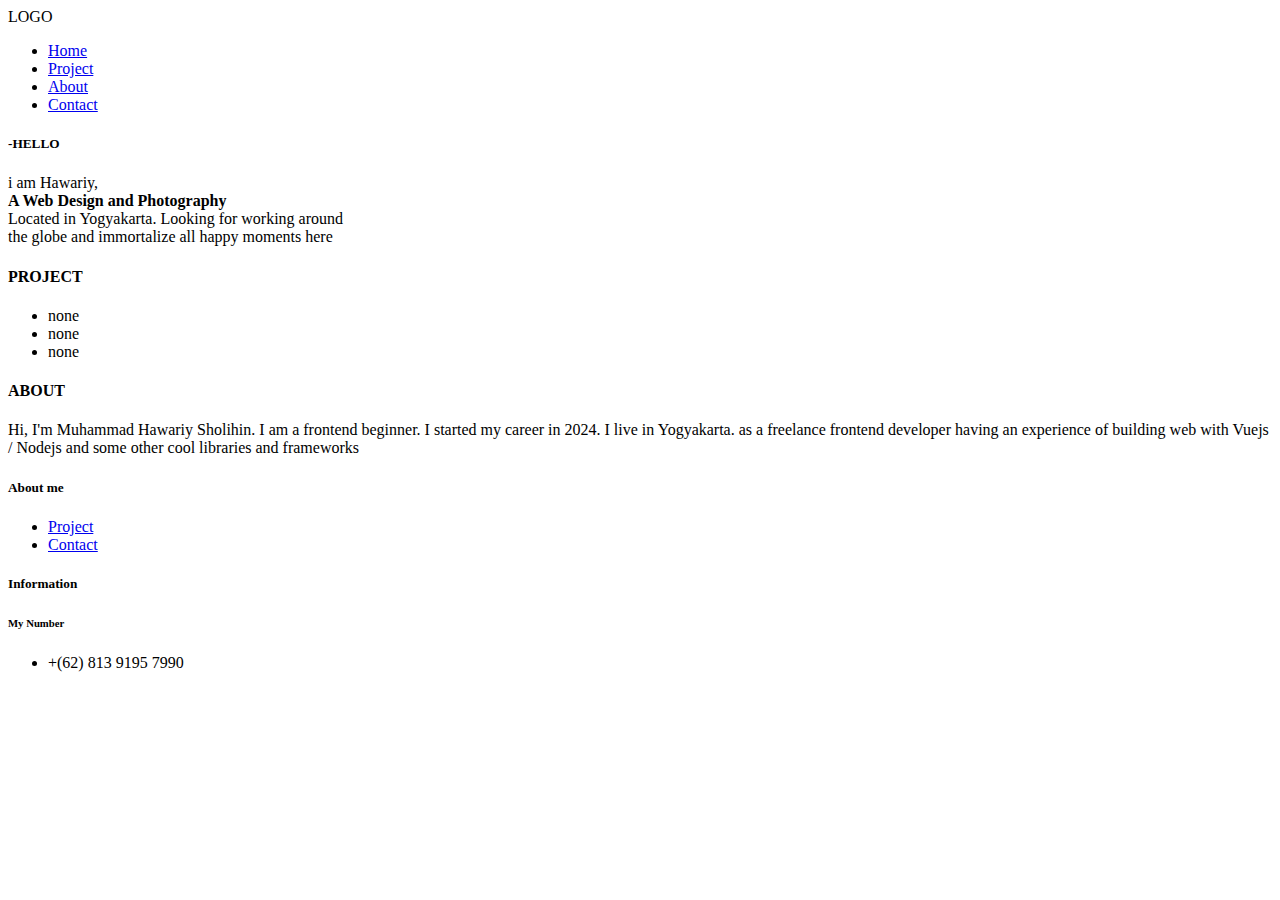
==== index.html @ 5d68226a "Website Portfolio" ====
<!DOCTYPE html>
<html lang="en">
<head>
    <meta charset="UTF-8">
    <meta name="viewport" content="width=device-width, initial-scale=1.0">
    <title>Hawariys | Portfolio</title>
</head>
<body>
    <header>LOGO</header>
    <ul>
        <li><a href="index.html">Home</a> </li>
        <li><a href="pages/project.html">Project</a></li>
        <li><a href="pages/about.html">About</a></li>
        <li><a href="pages/contact.html">Contact</a></li>
    </ul>
    <main>
        <h5>-HELLO</h5>
        <p>i am Hawariy,<br> <b>A Web Design and Photography</b> <br> Located in Yogyakarta. Looking for working around <br> the globe and immortalize all happy moments here</p>
    </main>

    <h4>PROJECT</h4>
    <ul>
        <li>none</li>
        <li>none</li>
        <li>none</li>
    </ul>

    <h4>ABOUT</h4>
    <p>Hi, I'm Muhammad Hawariy Sholihin. I am a frontend beginner. I started my career in 2024. I live in Yogyakarta. as a freelance frontend developer having an experience of building web with Vuejs / Nodejs and some other cool libraries and frameworks</p>

    <h5>About me</h5>
    <ul>
        <li><a href="project.html">Project</a></li>
        <li><a href="contact.html">Contact</a></li>
    </ul>

    <h5>Information</h5>
    <h6>My Number</h6>
    <ul>
        <li>+(62) 813 9195 7990</li>
    </ul>


</body>
</html>
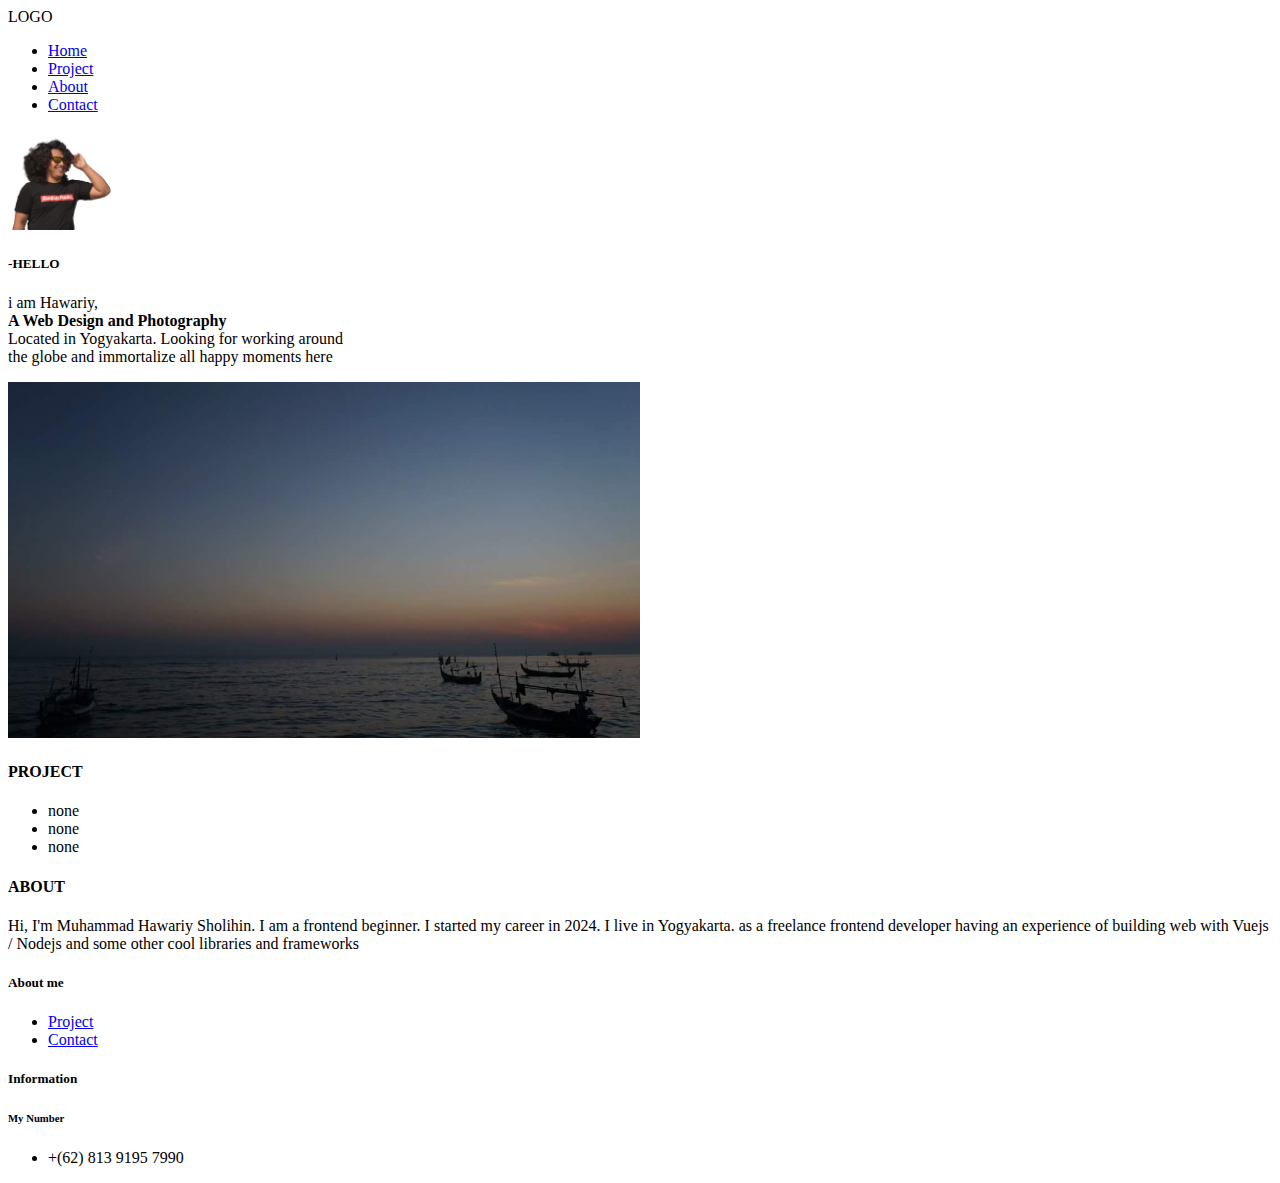
==== commit e4ad07b9: "Website Portfolio" ====
--- a/index.html
+++ b/index.html
@@ -13,10 +13,14 @@
         <li><a href="pages/about.html">About</a></li>
         <li><a href="pages/contact.html">Contact</a></li>
     </ul>
+
+    <img src="img/profil.png" height="100px" alt="Profil">
     <main>
         <h5>-HELLO</h5>
         <p>i am Hawariy,<br> <b>A Web Design and Photography</b> <br> Located in Yogyakarta. Looking for working around <br> the globe and immortalize all happy moments here</p>
     </main>
+
+    <img src="img/home.jpg" width="50%" alt="section">
 
     <h4>PROJECT</h4>
     <ul>
@@ -28,10 +32,11 @@
     <h4>ABOUT</h4>
     <p>Hi, I'm Muhammad Hawariy Sholihin. I am a frontend beginner. I started my career in 2024. I live in Yogyakarta. as a freelance frontend developer having an experience of building web with Vuejs / Nodejs and some other cool libraries and frameworks</p>
 
+
     <h5>About me</h5>
     <ul>
-        <li><a href="project.html">Project</a></li>
-        <li><a href="contact.html">Contact</a></li>
+        <li><a href="pages/project.html">Project</a></li>
+        <li><a href="pages/contact.html">Contact</a></li>
     </ul>
 
     <h5>Information</h5>
@@ -41,5 +46,6 @@
     </ul>
 
 
+
 </body>
 </html>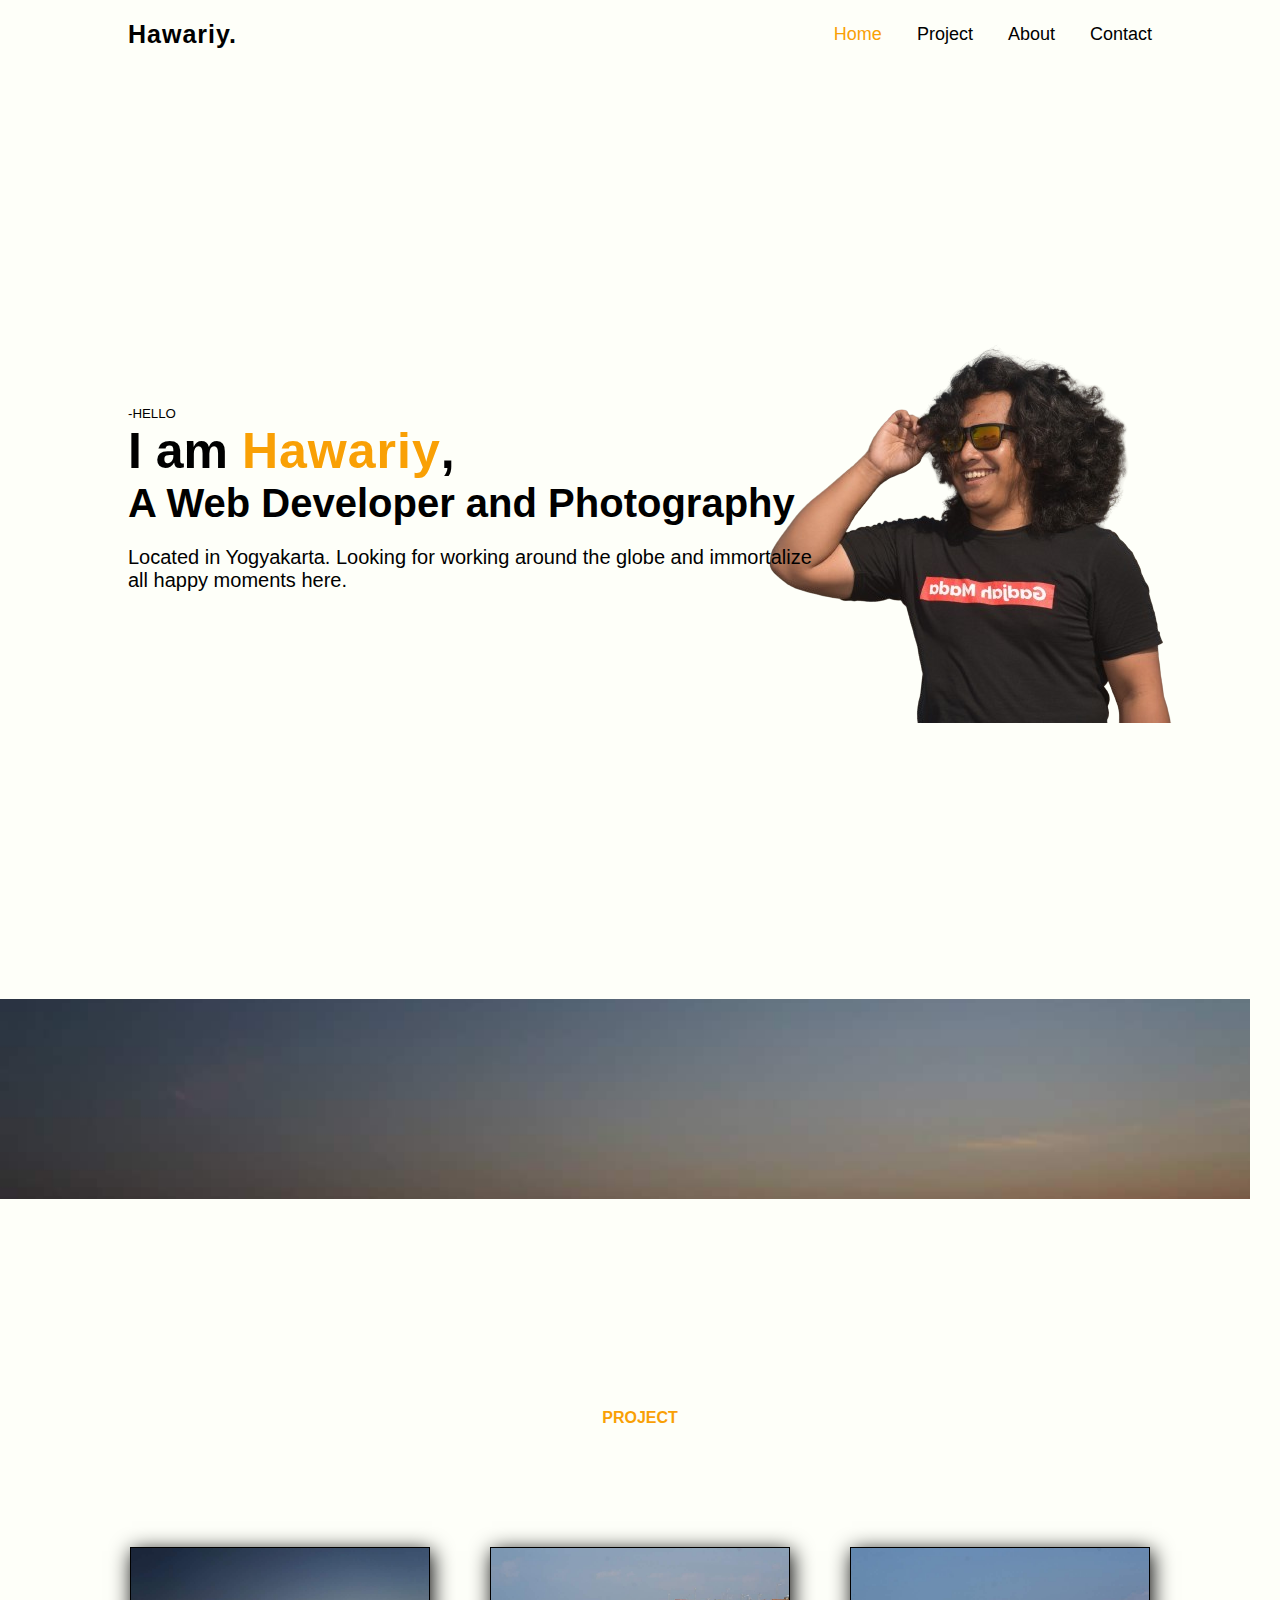
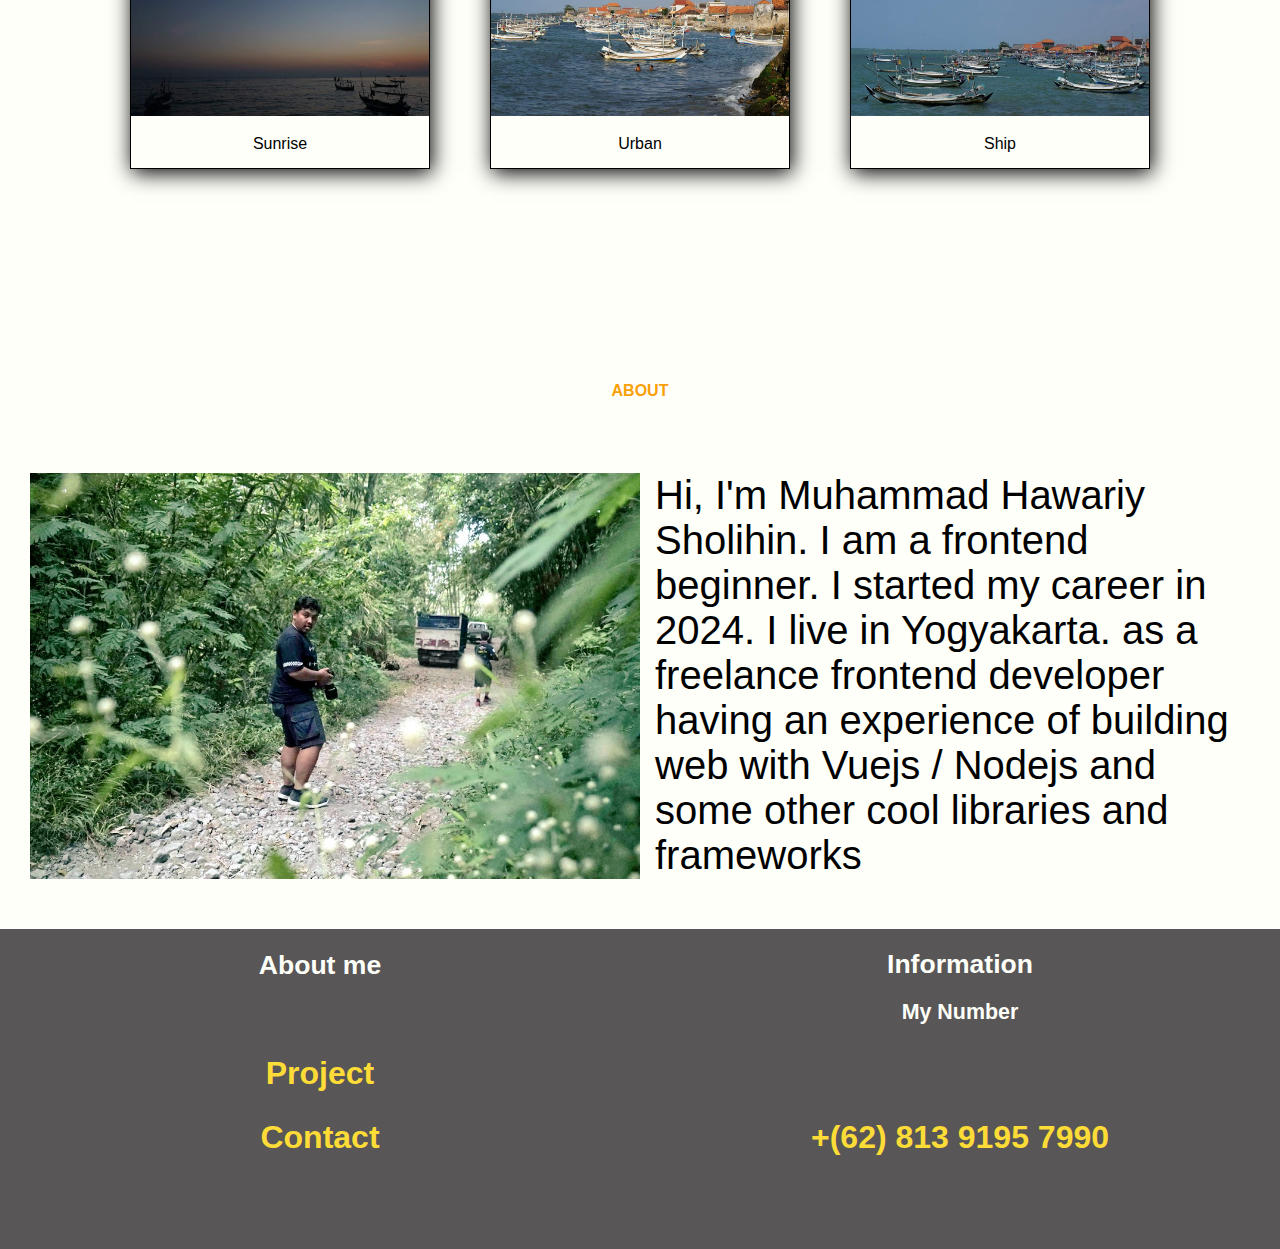
==== commit d58eea77: "add css" ====
--- a/index.html
+++ b/index.html
@@ -4,46 +4,92 @@
     <meta charset="UTF-8">
     <meta name="viewport" content="width=device-width, initial-scale=1.0">
     <title>Hawariys | Portfolio</title>
+    <link rel="stylesheet" href="styles.css">
 </head>
 <body>
-    <header>LOGO</header>
-    <ul>
-        <li><a href="index.html">Home</a> </li>
-        <li><a href="pages/project.html">Project</a></li>
-        <li><a href="pages/about.html">About</a></li>
-        <li><a href="pages/contact.html">Contact</a></li>
-    </ul>
+    <header class="header">
+        <a class="logo" href="index.html">hawariy.</a>
+        <nav>
+            <ul class="nav_link">
+                <li><a class="active" href="index.html">Home</a> </li>
+                <li><a href="pages/project.html">Project</a></li>
+                <li><a href="pages/about.html">About</a></li>
+                <li><a href="pages/contact.html">Contact</a></li>
+            </ul>
+        </nav>
 
-    <img src="img/profil.png" height="100px" alt="Profil">
-    <main>
-        <h5>-HELLO</h5>
-        <p>i am Hawariy,<br> <b>A Web Design and Photography</b> <br> Located in Yogyakarta. Looking for working around <br> the globe and immortalize all happy moments here</p>
-    </main>
+    </header> 
 
-    <img src="img/home.jpg" width="50%" alt="section">
+    <section class="home">
+        <div class="home-content">
+                <h5>-HELLO</h5>
+                <h1>I am <span>Hawariy</span>,</h1>
+                <h2>A Web Developer and Photography</h2>
+                <p>Located in Yogyakarta. Looking for working around the globe and immortalize all happy moments here.</p>
+        </div>
 
-    <h4>PROJECT</h4>
-    <ul>
-        <li>none</li>
-        <li>none</li>
-        <li>none</li>
-    </ul>
+        <img class="profil" src="img/profil.png" alt="profil">
+        
+    </section>
+    
+    <img class="crop-img" src="img/home.jpg" alt="home">
 
-    <h4>ABOUT</h4>
-    <p>Hi, I'm Muhammad Hawariy Sholihin. I am a frontend beginner. I started my career in 2024. I live in Yogyakarta. as a freelance frontend developer having an experience of building web with Vuejs / Nodejs and some other cool libraries and frameworks</p>
+    <section class="home-project">
+        <h4 id="galery">PROJECT</h4>
+        <div class="container">
+        <div class="gallery">
+            <a target="_blank" href="img/home.jpg">
+                <img src="img/home.jpg" alt="home" width="600" height="400">
+            </a>
+            <div class="desc">Sunrise</div>
+        </div>
+    
+        <div class="gallery">
+            <a target="_blank" href="img/contact.jpg">
+              <img src="img/contact.jpg" alt="Contact" width="600" height="400">
+            </a>
+            <div class="desc">Urban</div>
+        </div>
+
+        <div class="gallery">
+            <a target="_blank" href="img/about.jpg">
+                <img src="img/about.jpg" alt="About" width="600" height="400">
+            </a>
+            <div class="desc">Ship</div>
+        </div>
+    </div>
+    </section>
+
+    <div class="home-about">
+        
+     <h4 id="about">ABOUT</h4>
+
+        <div class="about-content">
+        <img src="img/hutan.jpg" alt="photo" class="bike align-left">
+        <p>Hi, I'm Muhammad Hawariy Sholihin. I am a frontend beginner. I started my career in 2024. I live in Yogyakarta. as a freelance frontend developer having an experience of building web with Vuejs / Nodejs and some other cool libraries and frameworks</p>
+
+        </div>
+    </div>
+
+    <section class="home-information">
+        <div class="info-link">
+        <h5>About me</h5>
+            <ul>
+                <li><a href="../pages/project.html">Project</a></li>
+                <li><a href="pages/contact.html">Contact</a></li>
+            </ul>
+        </div>
+
+        <div class="info-num">
+        <h5>Information</h5>
+        <h6>My Number</h6>
+            <ul>
+                <li>+(62) 813 9195 7990</li>
+            </ul>
+        </div>
 
 
-    <h5>About me</h5>
-    <ul>
-        <li><a href="pages/project.html">Project</a></li>
-        <li><a href="pages/contact.html">Contact</a></li>
-    </ul>
-
-    <h5>Information</h5>
-    <h6>My Number</h6>
-    <ul>
-        <li>+(62) 813 9195 7990</li>
-    </ul>
+    </section>
 
 
 
--- a/styles.css
+++ b/styles.css
@@ -0,0 +1,430 @@
+*{
+    margin: 0;
+    padding: 0;
+    box-sizing: border-box;
+    font-family: sans-serif;
+}
+
+body{
+    background-color: #fefff9;
+    color: black;
+}
+
+.header{
+    position: relative;
+    top: 0;
+    left: 0;
+    width: 100%;
+    padding: 20px 10%;
+    background-color: transparent;
+    display: flex;
+    justify-content: space-between;
+    align-items: center;
+    z-index: 100;
+    
+}
+
+
+.header a:hover {
+    color: #f9a005;
+}
+
+.logo{ 
+    font-size: 25px;
+    color: black;
+    text-decoration: none;
+    font-weight: 600;
+    text-transform: capitalize;
+    letter-spacing: 1px;
+    transition: 0.3s ease 0s;
+    
+}
+
+
+.nav_link{
+    list-style: none;
+    display: inline-flex;
+
+}
+.nav_link a{
+    font-size: 18px;
+    color: black;
+    text-decoration: none;
+    font-weight: 500;
+    margin-left: 35px;
+    transition: 0.3s ease 0s;
+}
+
+.nav_link a:hover, 
+.nav_link a.active{
+    color: #f9a005;
+}
+
+.home{
+    display: flex;
+    position: relative;
+    align-items: center;
+    height: 100vh;
+    padding: 0 10%;
+    /* border: 1px solid hotpink; */
+}
+
+.profil{
+    display: flex;
+    margin-left: 35%;
+    position:absolute;
+    transform: scaleX(-1);
+    /* border: 1px solid blue; */
+    background-color: transparent;
+    z-index: 1;
+}
+
+.home-content{
+    background-color: transparent;
+    position: relative;
+    color: black;
+    max-width: 700px;
+    z-index: 2;
+    /* border: 1px solid red; */
+}
+
+.home-content h5{
+    font-weight: 100;
+}
+
+.home-content h1{
+    font-size: 50px;
+    font-weight: 900;
+    line-height: 1.2;
+}
+
+h1 span{
+    color: #f9a005;
+    letter-spacing: 1px;
+}
+.home-content h2{
+    font-size: 40px;
+    font-weight: 700;
+}
+
+.home-content p{
+    font-size: 20px;
+    margin:20px 0 40px;
+}
+
+.crop-img{
+    object-fit: cover;
+    position: relative;
+    display: flex;
+    margin: 30px 0;
+    width: 1250px;
+    height: 200px;
+
+    /* border: 1px solid greenyellow; */
+}
+
+.home-project{
+    /* border: 1px solid red; */
+    display: flex;
+    flex-direction: column;
+    align-items: center;
+    justify-content: center;
+    padding: 40px 0;
+    margin: 80px 0;
+}
+
+#galery{
+    /* display: flex; */
+    /* line-height: 10; */
+    color: #f9a005;
+    top: 0%;
+    padding: 90px 0;
+    text-align: center;
+    justify-content: center;
+}
+
+.container{
+    display: flex;
+
+}
+
+
+.gallery {
+    /* display: flex; */
+    /* flex-direction: row; */
+    margin: 30px;
+    border: 1px solid black;
+    width: 300px;
+    justify-content: space-around;
+    box-shadow: 2px 4px 20px black;
+}
+
+.gallery:hover {
+    border: 1px solid #777;
+}
+  
+.gallery img {
+    width: 100%;
+    height: auto;
+}
+  
+.desc {
+    padding: 15px;
+    text-align: center;
+}
+
+.home-about{
+    /* border: 1px solid violet; */
+    display: flex;
+    position: relative;
+    flex-direction: column;
+    align-items: center;
+    padding: 20px 0;
+}
+
+#about{
+    line-height: 4;
+    margin: 20PX;
+    color: #f9a005;
+}
+
+.about-content{
+    display: flex;
+    padding: 30px;
+}
+
+.bike{
+    display: flex;
+    width: 50%;
+    height: 50%;
+}
+
+.about-content p{
+    padding-left: 15px;
+    font-size: 40px;
+    justify-content: center;
+    align-items: center;
+    width: 50%;
+    height: 50%;
+    /* border: 1px solid darkkhaki; */
+}
+
+.home-information{
+    /* border: 1px solid cyan; */
+    background-color: #585656;
+    display: flex;
+    align-items: center;
+    justify-content: center;
+    color:#fefff9;
+}
+
+.info-link{
+    /* border: 1px solid blue; */
+    width: 50%;
+    text-align: center;
+    align-items: center;
+    justify-content: center;
+    padding: 20px 0%;
+    position: relative;
+    font-size: 2em;
+    font-weight: 700;
+}
+
+.info-link ul{
+    list-style: none;
+    line-height: 2;
+    padding: 60px 0%;
+    
+}
+ul a{
+    text-decoration: none;
+    transition: 0.3s ease 0s;
+    color: #fedc37;
+}
+
+ul a:hover{
+    color: #c7a703;
+}
+
+.info-num{
+    /* border: 1px solid lawngreen; */
+    width: 50%;
+    text-align: center;
+    justify-content: center;
+    align-items: center;
+    padding: 20px 0%;
+    position: relative;
+    font-size: 2em;
+    font-weight: 700;
+}
+
+.info-num h6{
+    padding: 20px 0%;
+}
+
+.info-num ul{
+    list-style: none;
+    line-height: 2;
+    padding: 60px 0%;
+    color: #fedc37;
+    /* border: 1px solid maroon; */
+
+}
+
+/* Page Project */
+
+.header-sub{
+    /* border: 1px solid red; */
+    position: relative;;
+    top: 0;
+    left: 0;
+    width: 100%;
+    padding: 20px 10%;
+    background-color: transparent;
+    display: inline-block;
+    justify-content:space-around;
+    align-items: center;
+    text-align: center;
+} 
+
+.header-sub a:hover{
+    color: #f9a005;
+}
+
+.logo-sub{
+    font-size: 35px;
+    color: black;
+    display: flex;
+    padding: 10px 0%;
+    margin: 20px 0%;
+    flex-direction: column;
+    text-decoration: none;
+    font-weight: 600;
+    text-transform: capitalize;
+    letter-spacing: 1px;
+    transition: 0.3s ease 0s;
+}
+
+.link-sub{
+    justify-content: space-between;
+    list-style: none;
+    display: inline-flex;
+    transition: 0.3 s ease 0s;
+    font-size: 18px;
+    text-decoration: none;
+    font-weight: 500;
+    padding: 20px;
+}
+
+.link-sub a:hover{
+    color: #f9a005;
+}
+
+.link-sub a{
+    /* border: 1px solid yellow; */
+    padding: 0% 40px;
+    color: black;
+}
+
+/* page about */
+/* banner card */
+
+.banner-card{
+    position: relative;
+}
+
+.banner-card img{
+    object-fit: cover;
+    position: relative;
+    display: flex;
+    margin: 30px 0;
+    width: 1250px;
+    height: 200px;   
+}
+
+.banner-text{
+    position: absolute;
+    top: 20%;
+    left: 50%;
+    transform: translate(-50%,-50%);
+    color: #ffffff;
+    font-size: 30px;
+
+}
+
+.about-profil{
+    /* border: 1px solid red; */
+    display: inline-block;
+    position: relative;
+    text-align: center;
+    padding: 70px 0%;
+}
+
+.about-profil span{
+    color: #f9a005;
+}
+
+.about-profil img{
+    width: 20%;
+    height: 50%;
+    margin: 40px 0%;
+    box-shadow: 5px 4px 20px black;
+}
+
+.about-profil p{
+    /* border: 1px solid blue; */
+    padding: 0% 11%;
+    justify-content: center;
+    align-items:center;
+    text-align: left;
+    font-size: 35px;
+    line-height: 1.5;
+    margin-bottom: 80px;
+}
+
+/* page contact */
+
+.home-contact{
+    /* border: 1px solid red; */
+    text-align: center;
+    display: flex;
+    flex-direction: column;
+    align-items: center;
+    justify-content: center;
+    padding: 40px 0;
+    margin: 80px 0;
+    color: #f9a005;
+}
+
+.container-contact{
+    display: flex;
+}
+
+.box-contact{
+    display: inline-block;
+    margin: 30px;
+    border: 3px solid #ccc;
+    color: black;
+    width: 300px;
+    height: 200px;
+    justify-content: space-around;
+    align-items: center;
+    padding: 30px 0%;
+    font-size: 30px;
+}
+
+.box-contact p{
+    padding: 40px 10px;
+    display: inline-flex;
+    color: #b27100;
+    font-size: 20px;
+}
+
+.box-contact a{
+    text-decoration: none;
+    color: #b27100;
+}
+
+.box-contact a:hover{
+    color: #fedc37;
+}